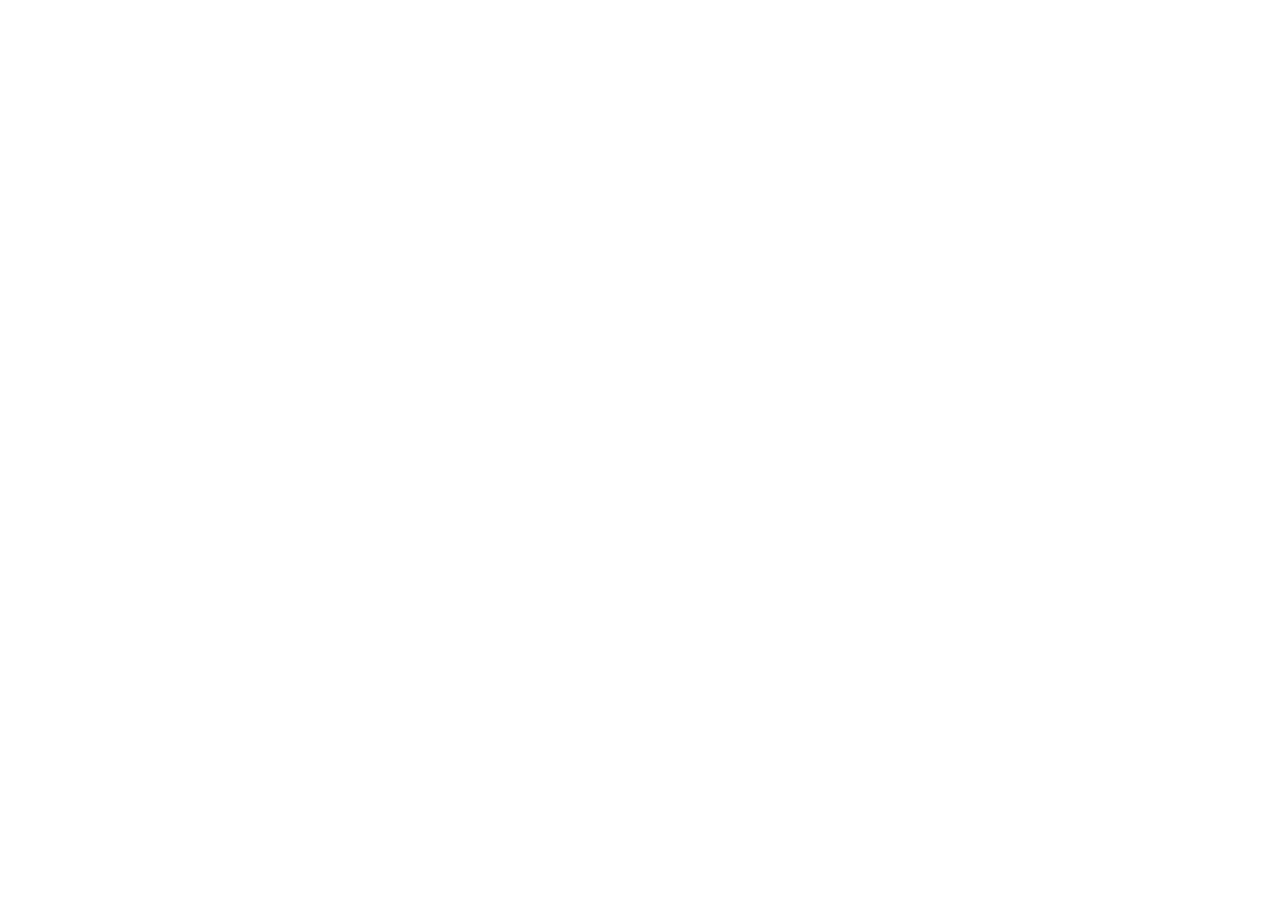
==== exercise.html @ d147fc41 "Add files via upload" ====
<!DOCTYPE html>
<html lang="th">

<head>
    <meta charset="UTF-8">
    <title>การออกกำลังกาย</title>
    <title rel ="stylesheet" href="style.css">
</head>

<body>

    <head>
        <h1> การออกกำลังกาย </h1>
    </head>

    <nav>
        <a href="index.html">หน้าแรก</a>
        <a href="nutrition.html">อาหาร</a>
        <a href="exercise.html">ออกกำลังกาย</a>
        <a href="mental.html">สุขภาพจิต</a>
        <a href="sleep.html">การนอน</a>
    </nav>

    <div class="container">
        <div class="grid">

            <div class="card">
                <img src="img/7.jpg">
                <div class="card-content">
                    <h3>วิ่ง</h3>
                    <p>เผาผลาญไขมัน</p>
                </div>
            </div>

            <div class="card">
                <img src="img/8.jpg">
                <div class="card-content">
                    <h3>ฟิตเนส</h3>
                    <p>เพิ่มกล้ามเนื้อ</p>
                </div>
            </div>

        </div>
    </div>

    <footer> 2026 Health Website Desing by Manassanan </footer>

</body>

</html>
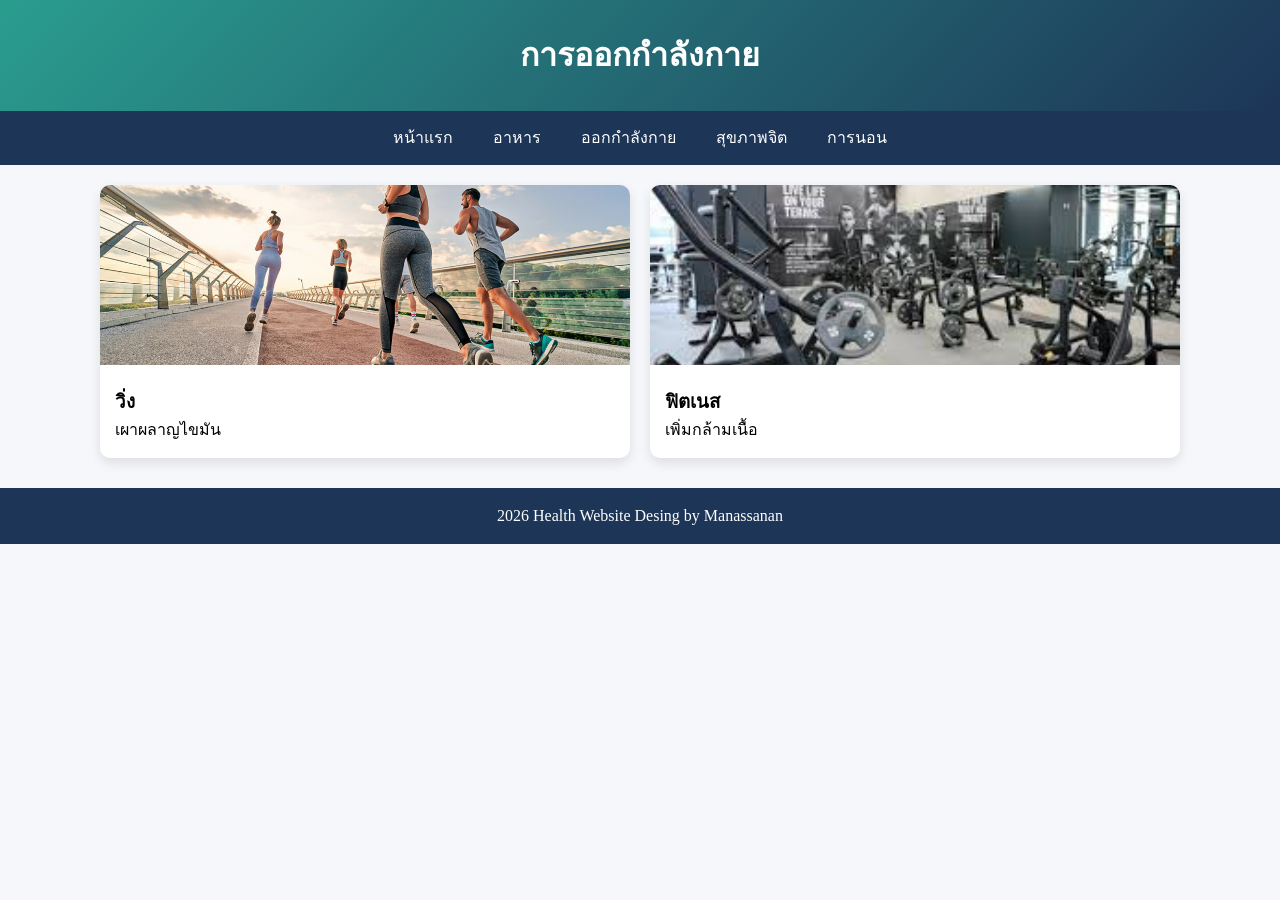
==== commit aef11581: "Add files via upload" ====
--- a/exercise.html
+++ b/exercise.html
@@ -3,15 +3,15 @@
 
 <head>
     <meta charset="UTF-8">
-    <title>การออกกำลังกาย</title>
-    <title rel ="stylesheet" href="style.css">
+    <title>ออกกำลังกาย</title>
+    <link rel="stylesheet" href="style.css">
 </head>
 
 <body>
 
-    <head>
+    <header>
         <h1> การออกกำลังกาย </h1>
-    </head>
+    </header>
 
     <nav>
         <a href="index.html">หน้าแรก</a>
--- a/style.css
+++ b/style.css
@@ -0,0 +1,92 @@
+* {
+    margin: 0;
+    padding: 0;
+    box-sizing: border-box;
+}
+
+body {
+    font-family: 'prompt' sans-serif;
+    background: #f5f7fa;
+    line-height: 1.6;
+}
+
+/* HEADER */
+header {
+    background: linear-gradient(135deg,#2a9d8f,#1d3557);
+    color: white;
+    padding: 30px;
+    text-align: center;
+}
+
+/* NAV */
+nav {
+    display: flex;
+    justify-content: center;
+    flex-wrap: wrap;
+    background: #1d3557;
+}
+
+nav a {
+    color: white;
+    padding: 14px 20px;
+    text-decoration: none;
+}
+
+nav a :hover {
+    background: #2a9d8f;
+}
+
+
+/* CONTAINER */
+.container {
+    max-width: 1100px;
+    margin: 10px auto 0;
+    padding: 10px;
+}
+
+/* GRID */
+.grid {
+    display: grid;
+    grid-template-columns: repeat(auto-fit, minmax(250px,1fr));
+    gap:  20px;
+}
+
+/* CARD */
+.card {
+    background: white;
+    border-radius: 10px;
+    overflow: hidden;
+    box-shadow: 0 5px 12px rgba(0, 0, 0, 0.1);
+    transition: 03.s;
+}
+
+.card:hover {
+    transform: translateY(-5px);
+}
+
+.card img {
+    width: 100%;
+    height: 180px;
+    object-fit: cover;
+}
+
+.card-content {
+    padding: 15px;
+}
+
+/* FOOTER */
+footer {
+    background: #1d3557;
+    color: white;
+    text-align: center;
+    padding: 15px;
+    margin-top: 20px;
+}
+
+/*RESOONSIVE */
+@media(max-width: 768px) {
+    .hero {
+        height: 200PX;
+        font-size: 1.5rem;
+    }
+}
